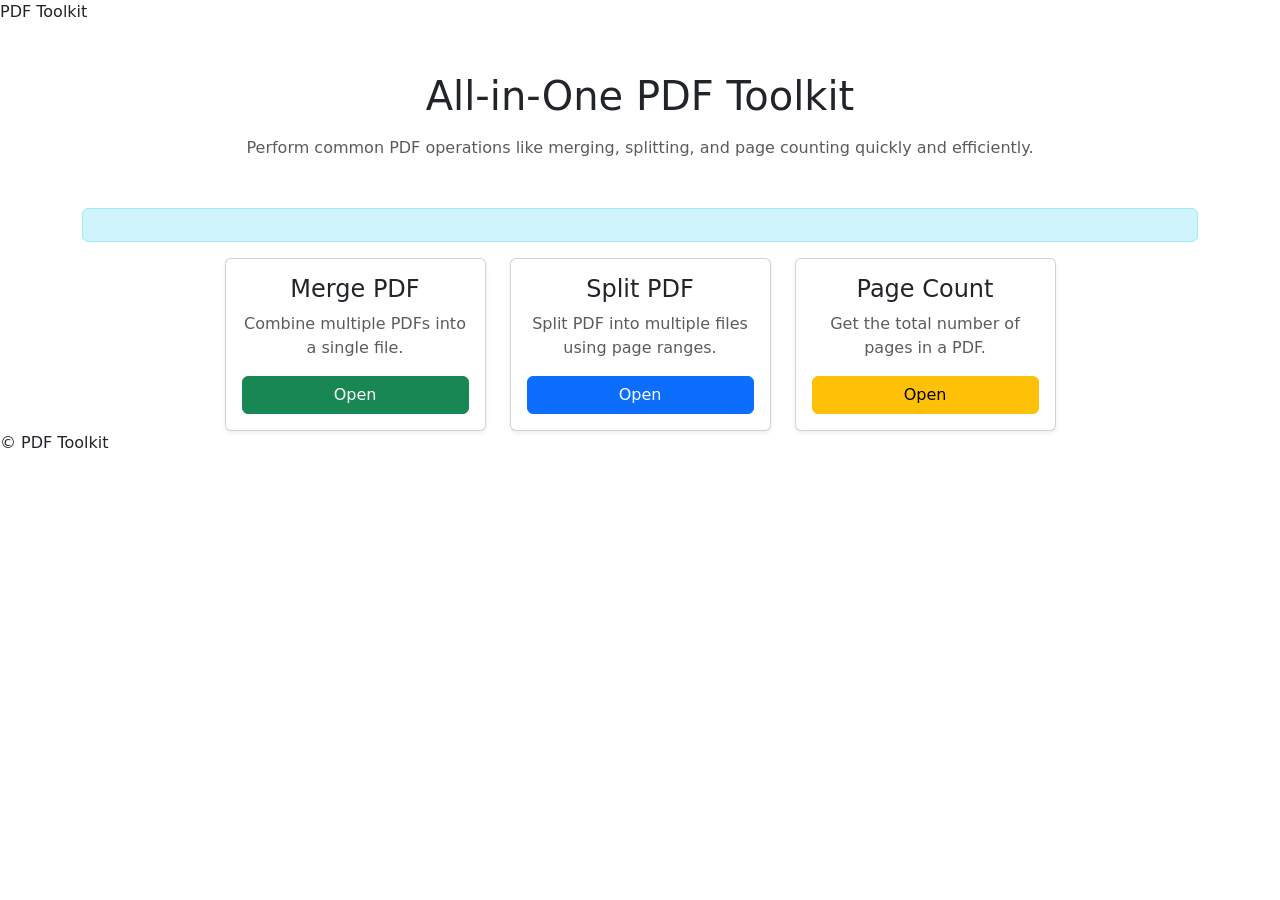
==== src/main/resources/templates/index.html @ ecdf7d9b "Basic frontend with dynamic error handling implemented" ====
<!DOCTYPE html>
<html xmlns:th="http://www.thymeleaf.org">
<head>
    <title>PDF Toolkit</title>
    <link rel="stylesheet" th:href="@{/css/style.css}">
    <link href="https://cdn.jsdelivr.net/npm/bootstrap@5.3.0/dist/css/bootstrap.min.css" rel="stylesheet">
</head>
<body>

<header>PDF Toolkit</header>

<div class="container text-center mt-5">

    <h1 class="mb-3">All-in-One PDF Toolkit</h1>
    <p class="text-muted mb-5">
        Perform common PDF operations like merging, splitting, and page counting quickly and efficiently.
    </p>

    <!-- Success/Error Message -->
    <div th:if="${message}" class="alert alert-info" role="alert">
        <span th:text="${message}"></span>
    </div>

    <div class="row justify-content-center g-4">

        <div class="col-md-3">
            <div class="card h-100 shadow-sm p-3">
                <h4>Merge PDF</h4>
                <p class="text-muted">Combine multiple PDFs into a single file.</p>
                <a href="/merge-page" class="btn btn-success mt-auto">Open</a>
            </div>
        </div>

        <div class="col-md-3">
            <div class="card h-100 shadow-sm p-3">
                <h4>Split PDF</h4>
                <p class="text-muted">Split PDF into multiple files using page ranges.</p>
                <a href="/split-page" class="btn btn-primary mt-auto">Open</a>
            </div>
        </div>

        <div class="col-md-3">
            <div class="card h-100 shadow-sm p-3">
                <h4>Page Count</h4>
                <p class="text-muted">Get the total number of pages in a PDF.</p>
                <a href="/page-count-page" class="btn btn-warning mt-auto">Open</a>
            </div>
        </div>

    </div>
</div>

<footer>© PDF Toolkit</footer>

</body>
</html>
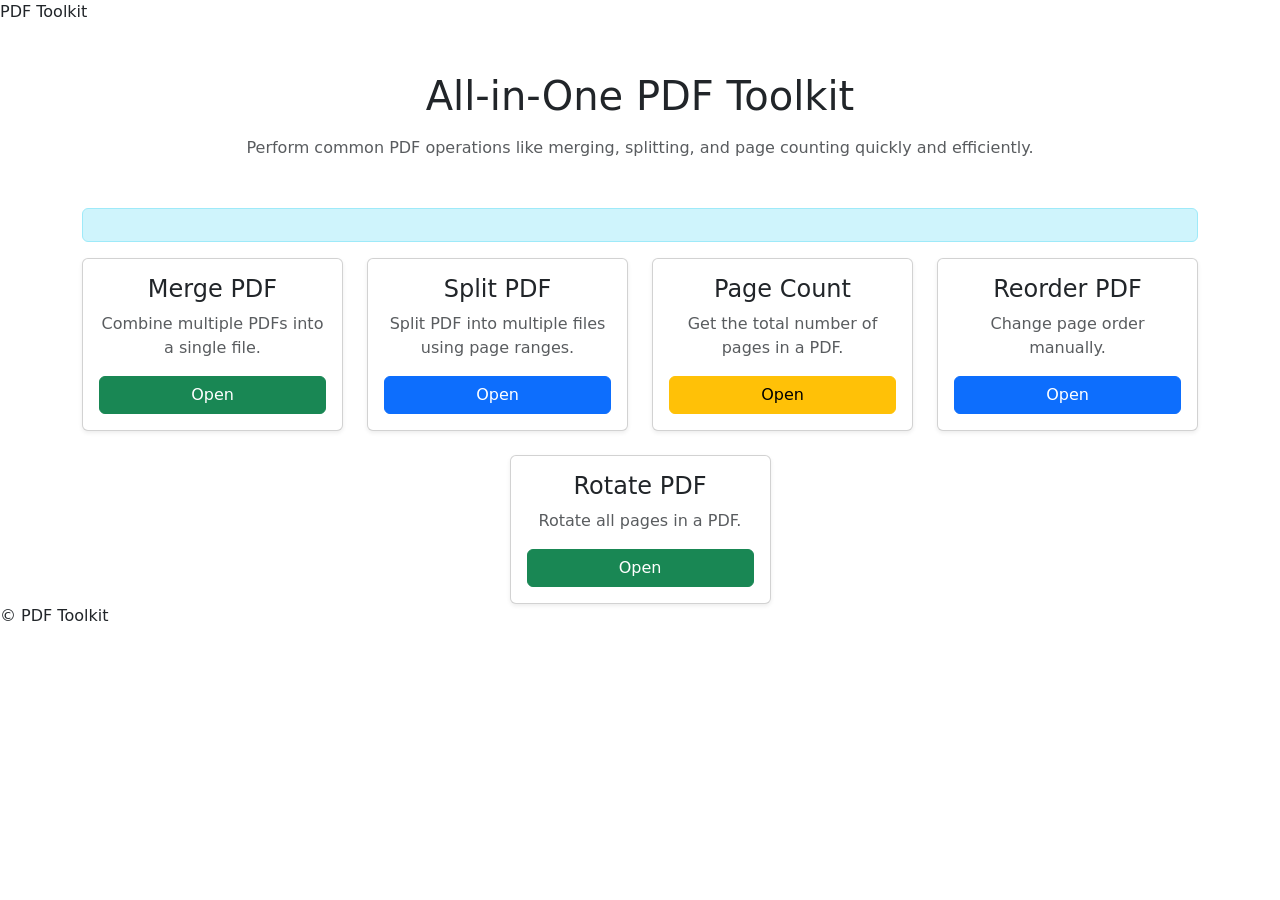
==== commit 2b8a8367: "Reorder pages in pdf and rotate pdf implemented" ====
--- a/src/main/resources/templates/index.html
+++ b/src/main/resources/templates/index.html
@@ -47,6 +47,21 @@
             </div>
         </div>
 
+        <div class="col-md-3">
+            <div class="card h-100 shadow-sm p-3">
+                <h4>Reorder PDF</h4>
+                <p class="text-muted">Change page order manually.</p>
+                <a href="/reorder-page" class="btn btn-primary mt-auto">Open</a>
+            </div>
+        </div>
+
+        <div class="col-md-3">
+            <div class="card h-100 shadow-sm p-3">
+                <h4>Rotate PDF</h4>
+                <p class="text-muted">Rotate all pages in a PDF.</p>
+                <a href="/rotate-page" class="btn btn-success mt-auto">Open</a>
+            </div>
+        </div>
     </div>
 </div>
 
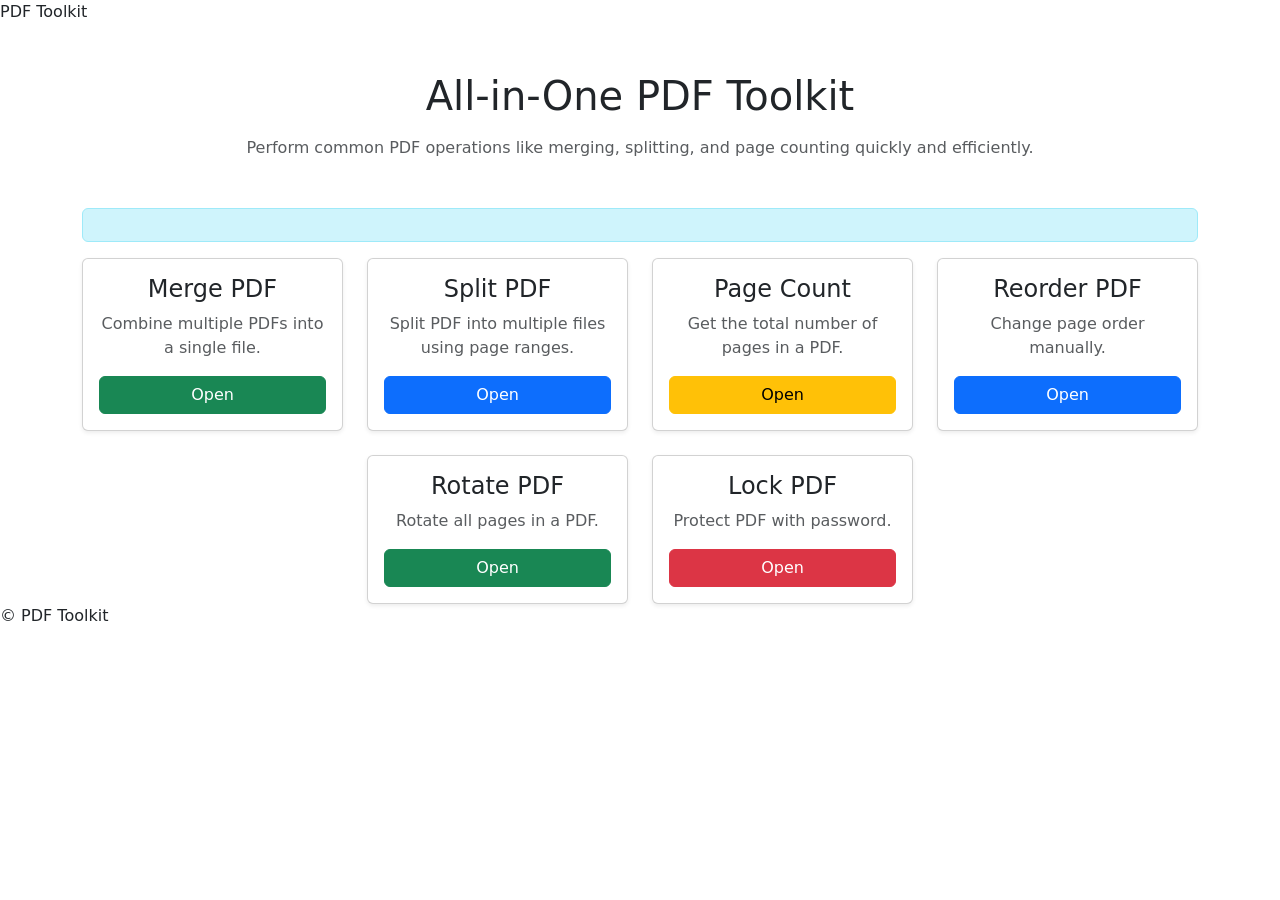
==== commit ee163966: "PDF lock implemented" ====
--- a/src/main/resources/templates/index.html
+++ b/src/main/resources/templates/index.html
@@ -62,6 +62,14 @@
                 <a href="/rotate-page" class="btn btn-success mt-auto">Open</a>
             </div>
         </div>
+
+        <div class="col-md-3">
+            <div class="card h-100 shadow-sm p-3">
+                <h4>Lock PDF</h4>
+                <p class="text-muted">Protect PDF with password.</p>
+                <a href="/lock-page" class="btn btn-danger mt-auto">Open</a>
+            </div>
+        </div>
     </div>
 </div>
 
